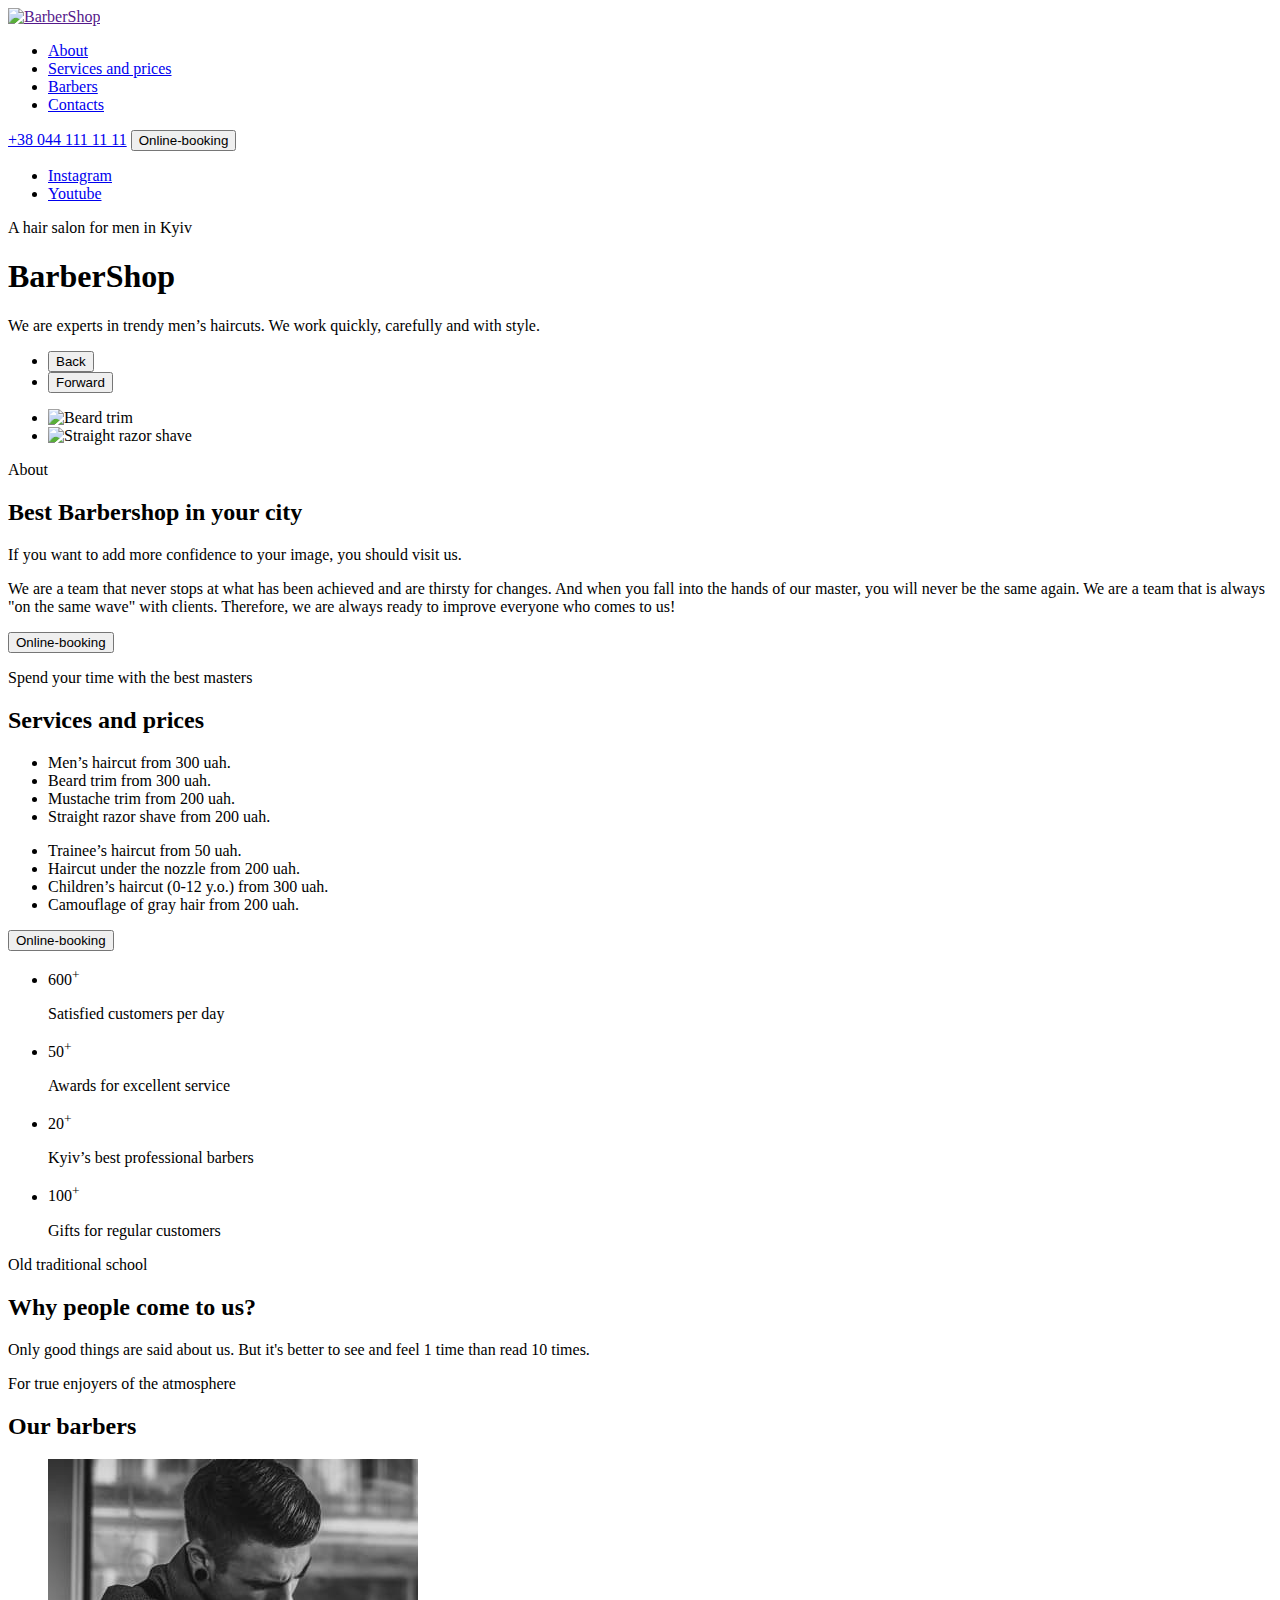
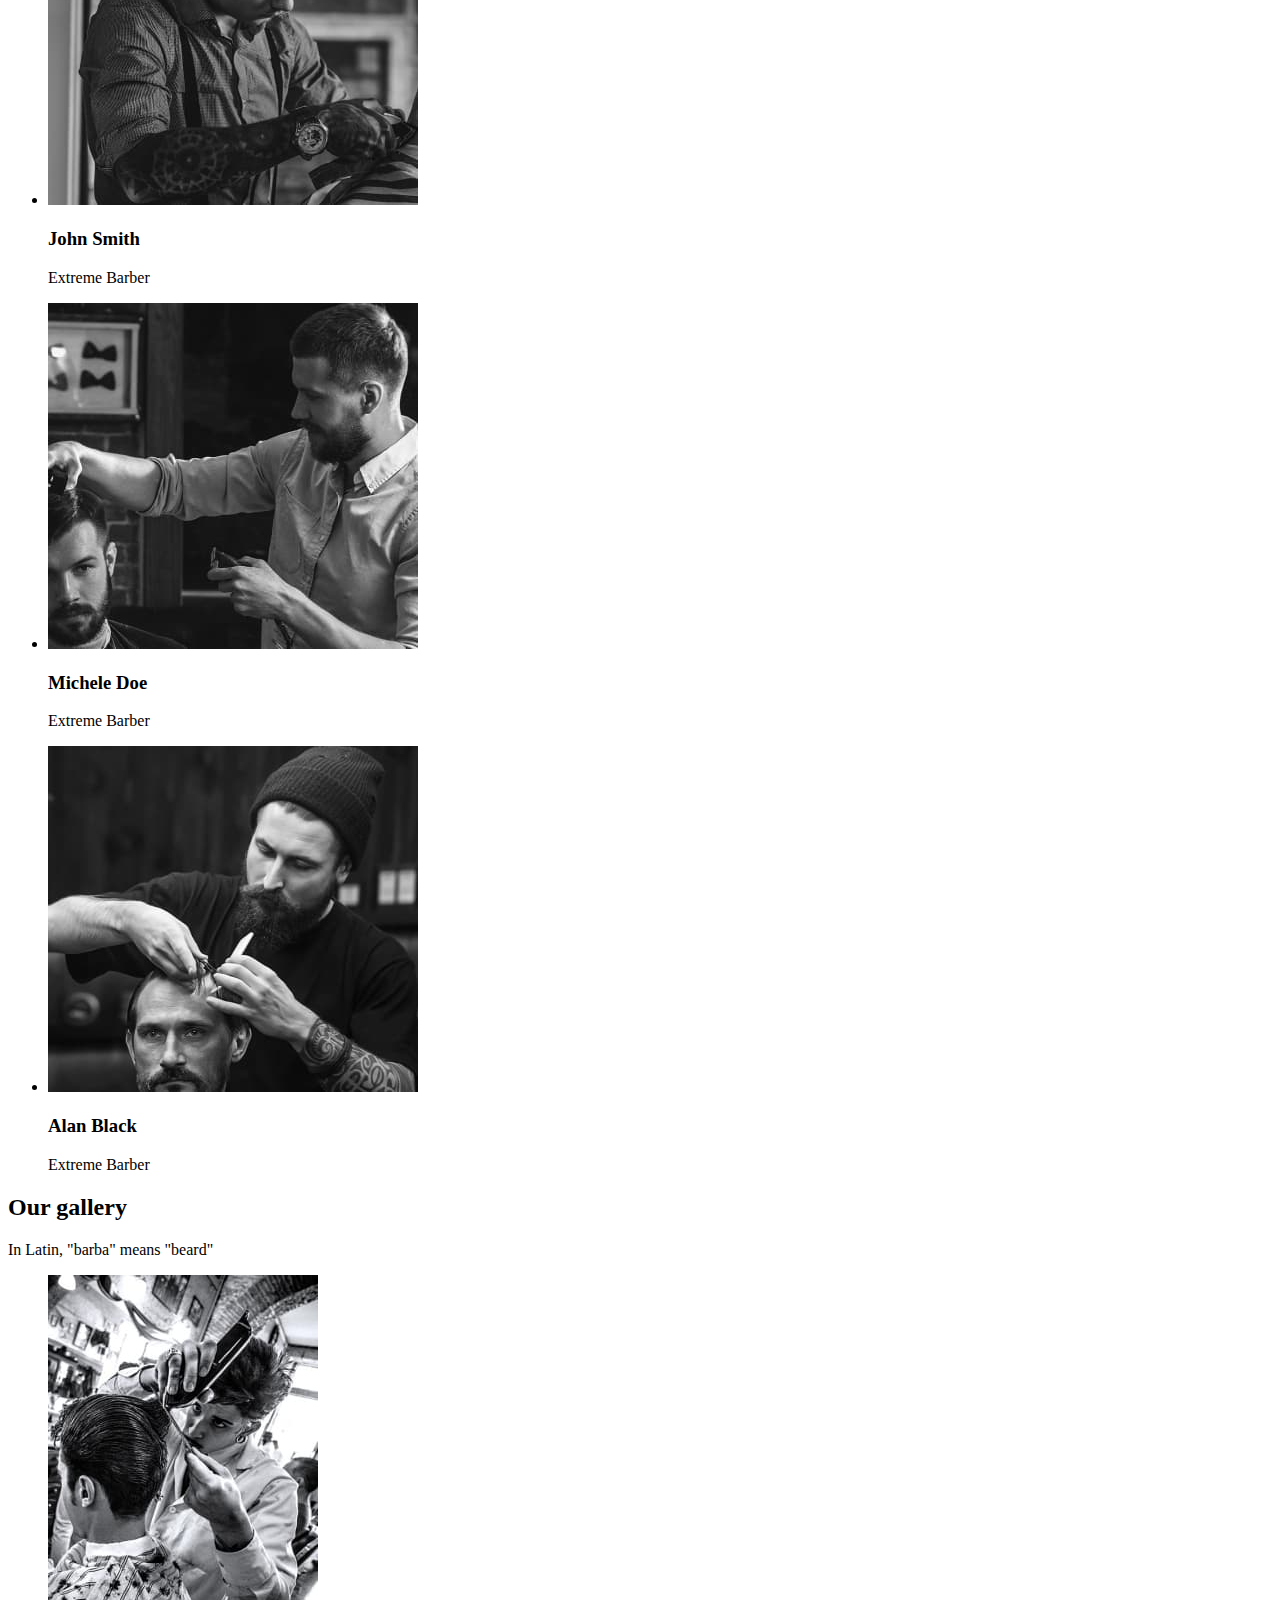
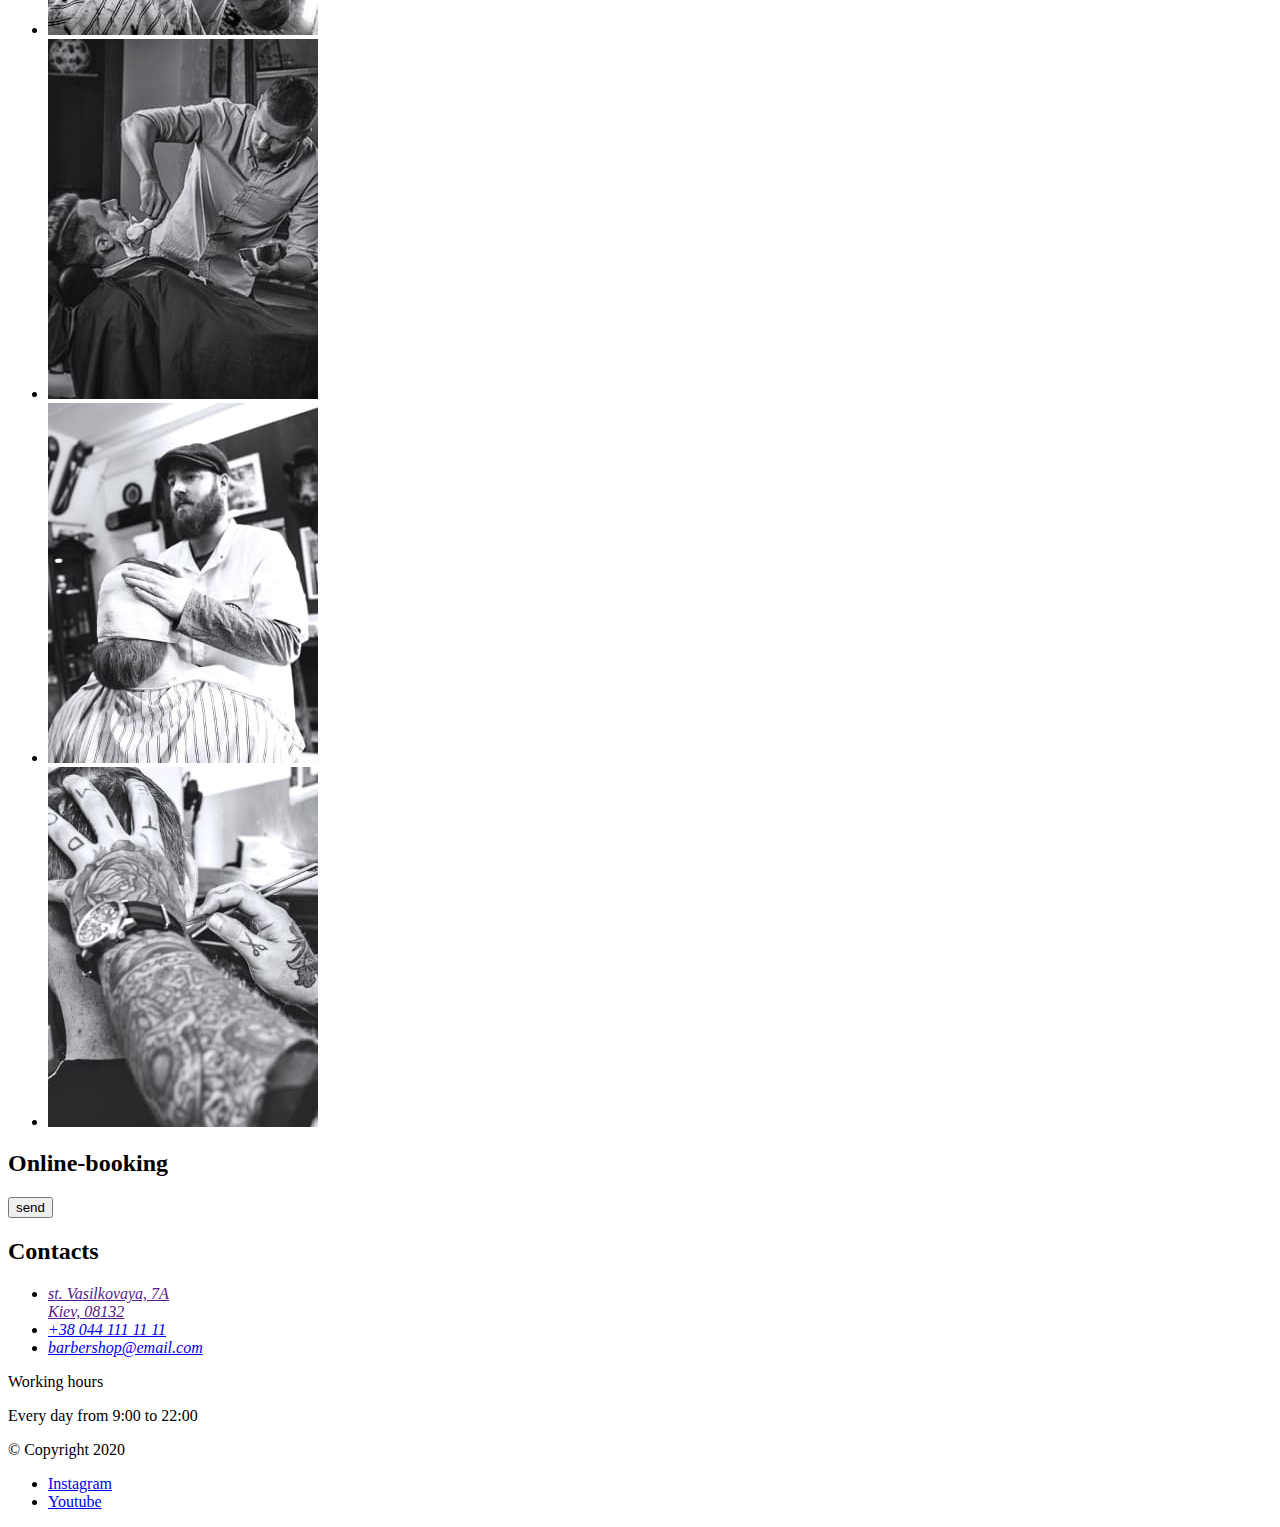
==== index.html @ 9ca4c756 "change" ====
<!DOCTYPE html>
<html lang="en">
  <head>
    <meta charset="UTF-8" />
    <meta http-equiv="X-UA-Compatible" content="IE=edge" />
    <meta name="viewport" content="width=device-width, initial-scale=1.0" />
    <title>BarberShop</title>
  </head>
  <body>
    <!-- HEADER SECTION -->
    <header>
      <a href="">
        <img
          src="./image/Logo/logo.jpg"
          alt="BarberShop"
          width="76"
          height="76"
        />
      </a>
      <nav>
        <ul>
          <li>
            <a href="#about">About</a>
          </li>
          <li><a href="#prices">Services and prices</a></li>
          <li><a href="#barbers">Barbers</a></li>
          <li><a href="#contacts">Contacts</a></li>
        </ul>
      </nav>
      <a href="teL:+380441111111">+38 044 111 11 11</a>
      <button type="button">Online-booking</button>
    </header>
    <main>
      <!-- HERO SECTION -->
      <section>
        <ul>
          <li>
            <a
              href="https://Instagram.com"
              target="_blank"
              rel="noopener noreferrer"
              >Instagram</a
            >
          </li>
          <li>
            <a
              href="https://Youtube.com"
              target="_blank"
              rel="noopener noreferrer"
              >Youtube</a
            >
          </li>
        </ul>
        <p>A hair salon for men in Kyiv</p>
        <h1>BarberShop</h1>
        <p>
          We are experts in trendy men’s haircuts. We work quickly, carefully
          and with style.
        </p>
        <ul>
          <li><button type="button">Back</button></li>
          <li><button type="button">Forward</button></li>
        </ul>
      </section>
      <!-- ABOUT SECTION -->
      <section id="about">
        <ul>
          <li>
            <img
              src="./image/About/img-1.jpg"
              alt="Beard trim"
              width="270"
              height="445"
            />
          </li>
          <li>
            <img
              src="./image/About/img-2.jpg"
              alt="Straight razor shave"
              width="270"
              height="445"
            />
          </li>
        </ul>
        <p>About</p>
        <h2>Best Barbershop in your city</h2>
        <p>
          If you want to add more confidence to your image, you should visit us.
        </p>
        <p>
          We are a team that never stops at what has been achieved and are
          thirsty for changes. And when you fall into the hands of our master,
          you will never be the same again. We are a team that is always "on the
          same wave" with clients. Therefore, we are always ready to improve
          everyone who comes to us!
        </p>
        <button type="button">Online-booking</button>
      </section>
      <!-- PRICE SECTION -->
      <section id="prices">
        <p>Spend your time with the best masters</p>
        <h2>Services and prices</h2>
        <ul>
          <li>Men’s haircut from 300 uah.</li>
          <li>Beard trim from 300 uah.</li>
          <li>Mustache trim from 200 uah.</li>
          <li>Straight razor shave from 200 uah.</li>
        </ul>
        <ul>
          <li>Trainee’s haircut from 50 uah.</li>
          <li>Haircut under the nozzle from 200 uah.</li>
          <li>Children’s haircut (0-12 y.o.) from 300 uah.</li>
          <li>Camouflage of gray hair from 200 uah.</li>
        </ul>
        <button type="button">Online-booking</button>
      </section>
      <!-- BENEFITS SECTION -->
      <section>
        <ul>
          <li>
            <p>600<sup>+</sup></p>
            <p>Satisfied customers per day</p>
          </li>
          <li>
            <p>50<sup>+</sup></p>
            <p>Awards for excellent service</p>
          </li>
          <li>
            <p>20<sup>+</sup></p>
            <p>Kyiv’s best professional barbers</p>
          </li>
          <li>
            <p>100<sup>+</sup></p>
            <p>Gifts for regular customers</p>
          </li>
        </ul>
        <p>Old traditional school</p>
        <h2>Why people come to us?</h2>
        <p>
          Only good things are said about us. But it's better to see and feel 1
          time than read 10 times.
        </p>
      </section>
      <!-- TEAM SECTION -->
      <section id="barbers">
        <p>For true enjoyers of the atmosphere</p>
        <h2>Our barbers</h2>
        <ul>
          <li>
            <img
              src="./image/Team/img-1.jpg"
              alt="John Smith"
              width="370"
              height="346"
            />
            <h3>John Smith</h3>
            <p>Extreme Barber</p>
          </li>
          <li>
            <img
              src="./image/Team/img-2.jpg"
              alt="Michele Doe"
              width="370"
              height="346"
            />
            <h3>Michele Doe</h3>
            <p>Extreme Barber</p>
          </li>
          <li>
            <img
              src="./image/Team/img-3.jpg"
              alt="Alan Black"
              width="370"
              height="346"
            />
            <h3>Alan Black</h3>
            <p>Extreme Barber</p>
          </li>
        </ul>
      </section>
      <!-- GALLERY SECTION -->
      <section>
        <h2>Our gallery</h2>
        <p>In Latin, "barba" means "beard"</p>
        <ul>
          <li>
            <img
              src="./image/gallery/Rectangle25.jpg"
              alt="haircut head"
              width="270"
              height="360"
            />
          </li>
          <li>
            <img
              src="./image/gallery/Rectangle26.jpg"
              alt="Beard trim"
              width="270"
              height="360"
            />
          </li>
          <li>
            <img
              src="./image/gallery/Rectangle27.jpg"
              alt="Mask face"
              width="270"
              height="360"
            />
          </li>
          <li>
            <img
              src="./image/gallery/Rectangle28.jpg"
              alt="Beard trim"
              width="270"
              height="360"
            />
          </li>
        </ul>
      </section>
      <!-- ONLINE-BOKING SECTION -->
      <section>
        <h2>Online-booking</h2>
        <button type="button">send</button>
      </section>
      <!-- CONTACTS SECTION -->
      <section id="contacts">
        <h2>Contacts</h2>
        <address>
          <ul>
            <li>
              <a href=""
                >st. Vasilkovaya, 7A <br />
                Kiev, 08132</a
              >
            </li>
            <li><a href="teL:+380441111111">+38 044 111 11 11</a></li>
            <li>
              <a href="mailto:barbershop@email.com">barbershop@email.com</a>
            </li>
          </ul>
        </address>

        <p>Working hours</p>
        <p>
          Every day from <time datetime="09:00">9:00</time> to
          <time datetime="22:00">22:00</time>
        </p>
      </section>
      <!-- FOTTER SECTION -->
      <footer>
        <p>&#169; Copyright 2020</p>
        <ul>
          <li>
            <a
              href="https://Instagram.com"
              target="_blank"
              rel="noopener noreferrer"
              >Instagram</a
            >
          </li>
          <li>
            <a
              href="https://Youtube.com"
              target="_blank"
              rel="noopener noreferrer"
              >Youtube</a
            >
          </li>
        </ul>
      </footer>
    </main>
  </body>
</html>
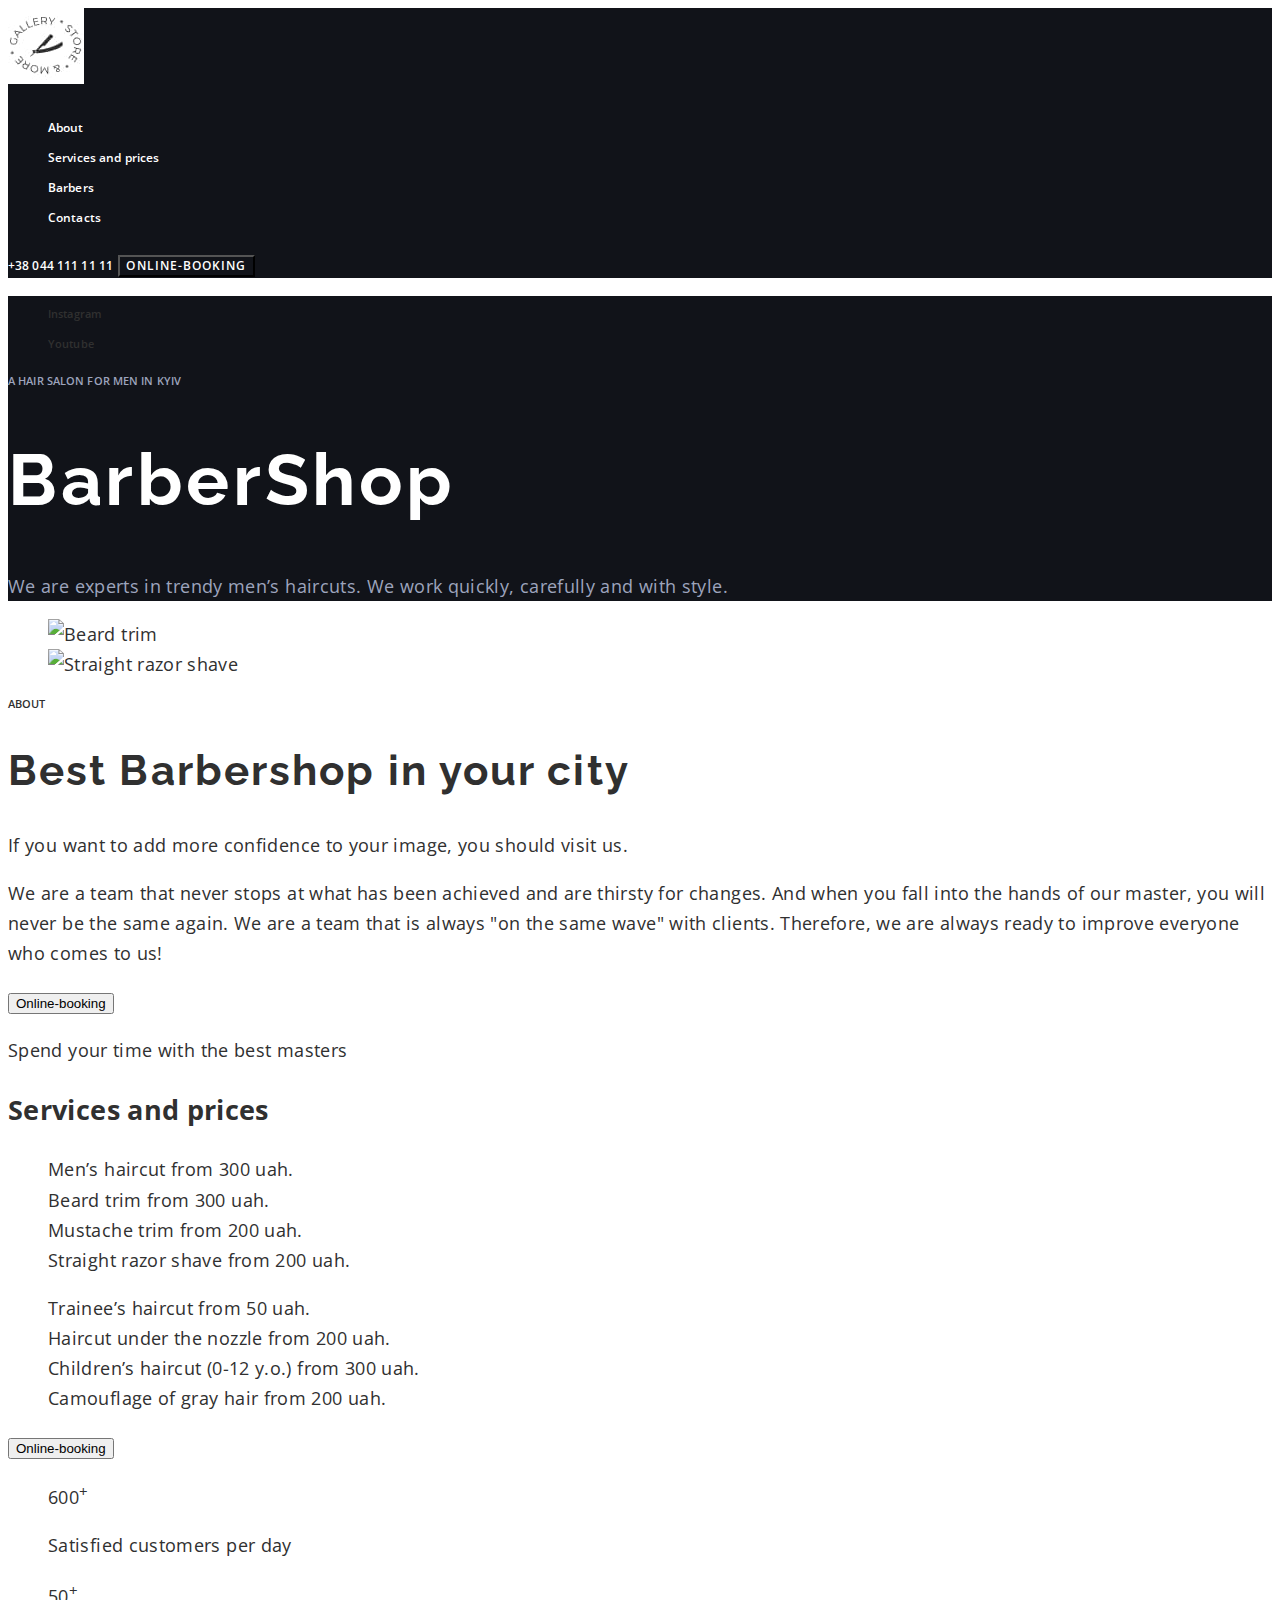
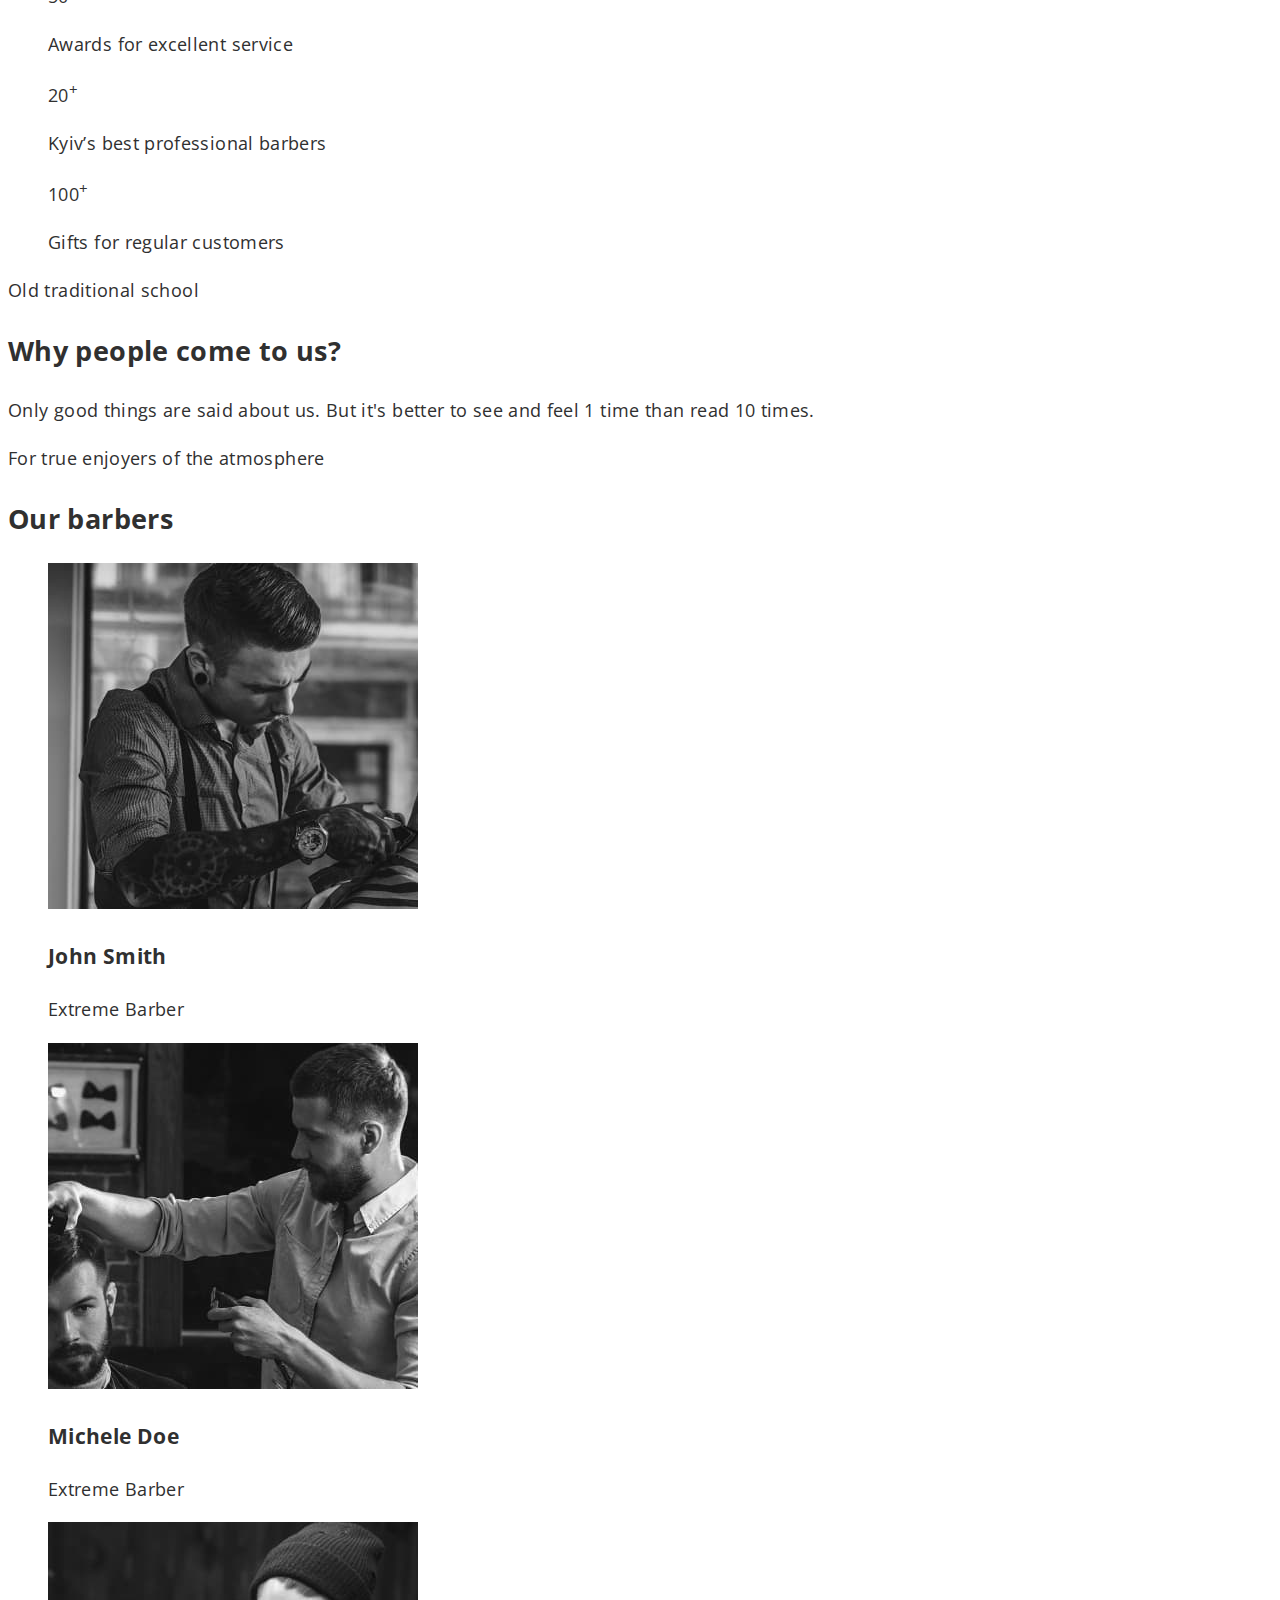
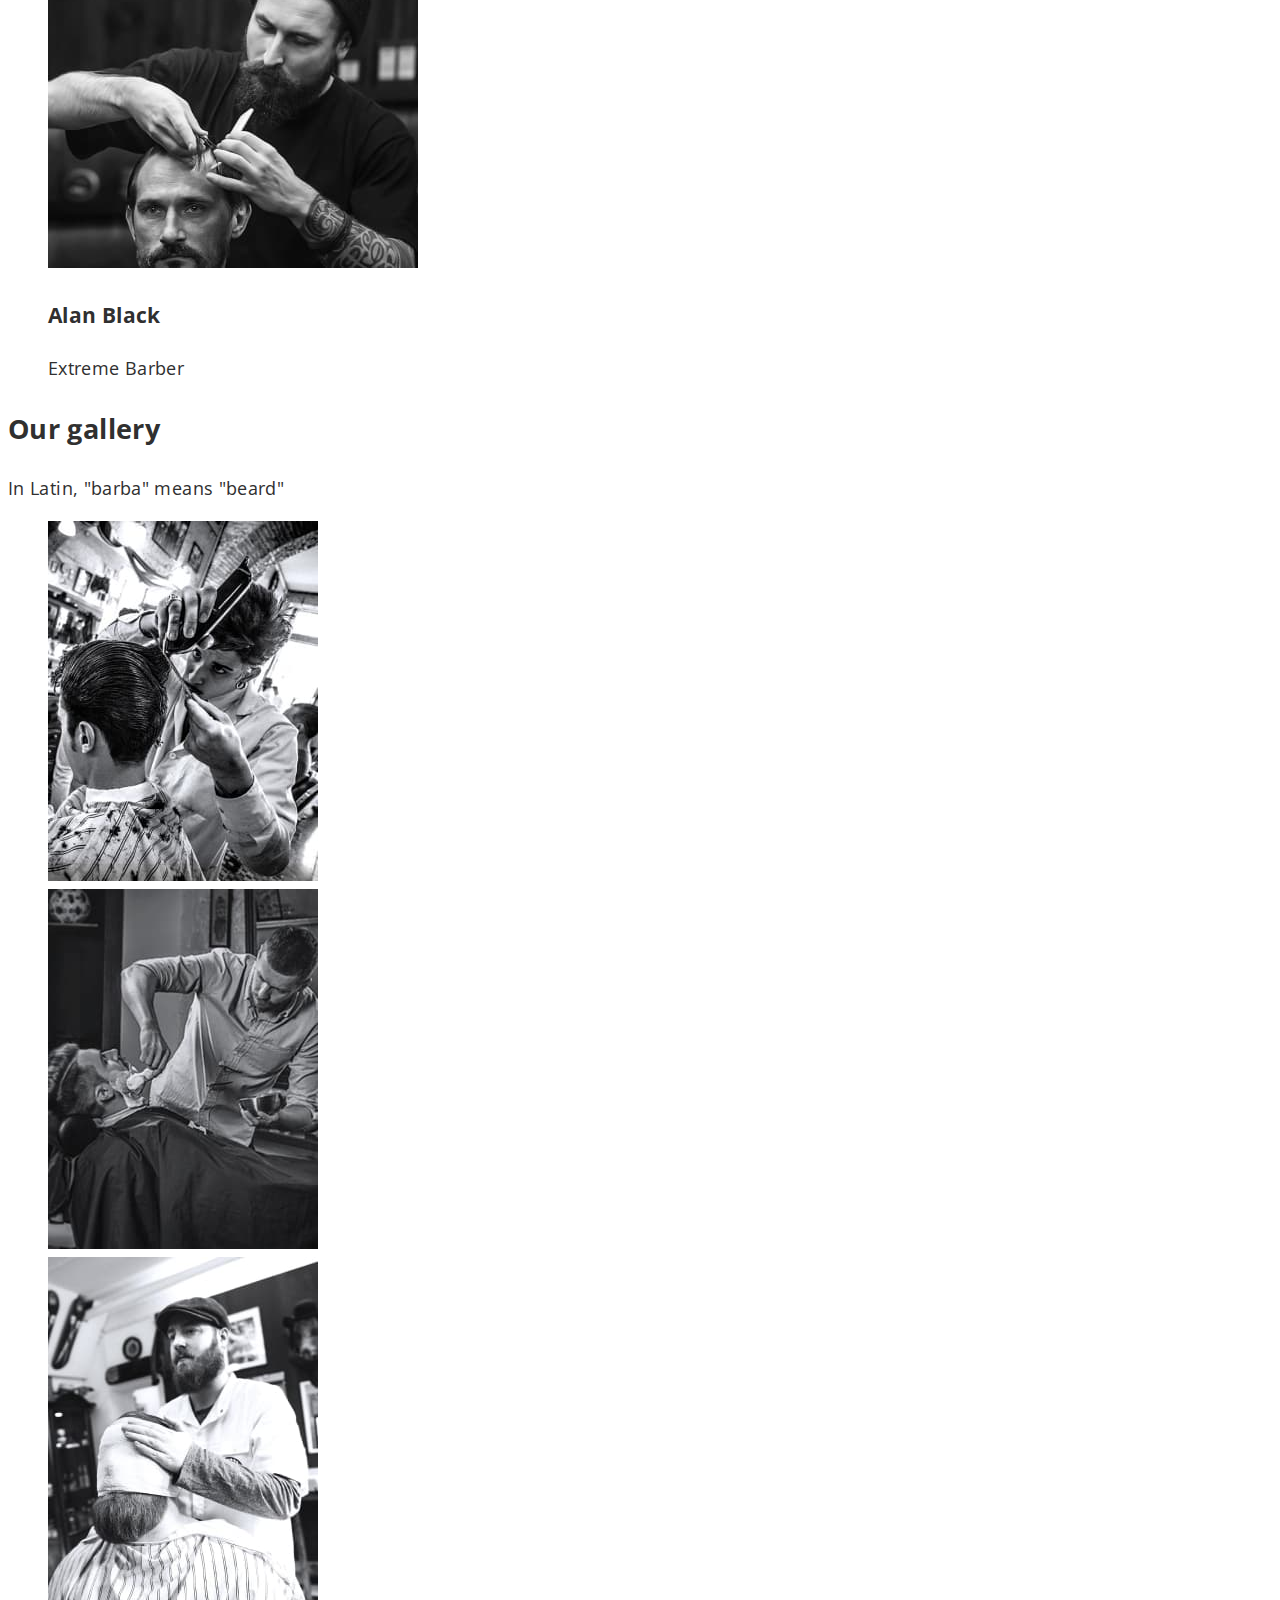
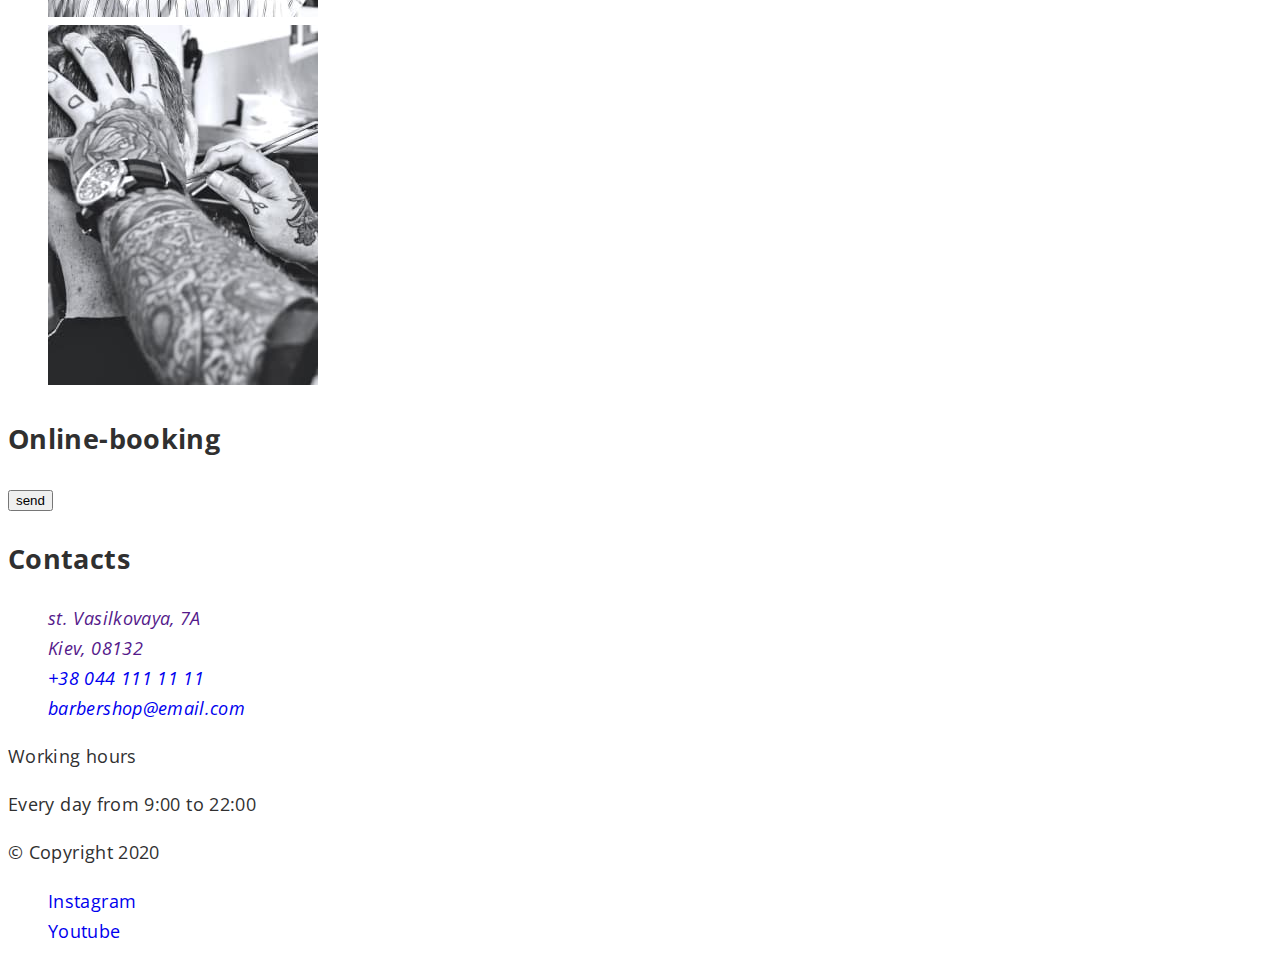
==== commit a1b54e16: "create hero about header" ====
--- a/index.html
+++ b/index.html
@@ -5,11 +5,18 @@
     <meta http-equiv="X-UA-Compatible" content="IE=edge" />
     <meta name="viewport" content="width=device-width, initial-scale=1.0" />
     <title>BarberShop</title>
+    <link rel="preconnect" href="https://fonts.googleapis.com" />
+    <link rel="preconnect" href="https://fonts.gstatic.com" crossorigin />
+    <link
+      href="https://fonts.googleapis.com/css2?family=Open+Sans:wght@400;600;700&family=Raleway:wght@700;800&family=Roboto:wght@400;500;700;900&display=swap"
+      rel="stylesheet"
+    />
+    <link rel="stylesheet" href="./css/style.css" />
   </head>
   <body>
     <!-- HEADER SECTION -->
-    <header>
-      <a href="">
+    <header class="header">
+      <a class="logo" href="">
         <img
           src="./image/Logo/logo.jpg"
           alt="BarberShop"
@@ -18,32 +25,36 @@
         />
       </a>
       <nav>
-        <ul>
-          <li>
-            <a href="#about">About</a>
-          </li>
-          <li><a href="#prices">Services and prices</a></li>
-          <li><a href="#barbers">Barbers</a></li>
-          <li><a href="#contacts">Contacts</a></li>
+        <ul class="list">
+          <li>
+            <a class="link header-link" href="#about">About</a>
+          </li>
+          <li>
+            <a class="link header-link" href="#prices">Services and prices</a>
+          </li>
+          <li><a class="link header-link" href="#barbers">Barbers</a></li>
+          <li><a class="link header-link" href="#contacts">Contacts</a></li>
         </ul>
       </nav>
-      <a href="teL:+380441111111">+38 044 111 11 11</a>
-      <button type="button">Online-booking</button>
+      <a class="link header-cont" href="teL:+380441111111">+38 044 111 11 11</a>
+      <button class="header-btn" type="button">Online-booking</button>
     </header>
     <main>
       <!-- HERO SECTION -->
-      <section>
-        <ul>
-          <li>
-            <a
+      <section class="hero">
+        <ul class="list">
+          <li class="social-item">
+            <a
+              class="link social-network"
               href="https://Instagram.com"
               target="_blank"
               rel="noopener noreferrer"
               >Instagram</a
             >
           </li>
-          <li>
-            <a
+          <li class="social-item">
+            <a
+              class="link social-network"
               href="https://Youtube.com"
               target="_blank"
               rel="noopener noreferrer"
@@ -51,30 +62,32 @@
             >
           </li>
         </ul>
-        <p>A hair salon for men in Kyiv</p>
-        <h1>BarberShop</h1>
-        <p>
+        <p class="hero-uppertitle">A hair salon for men in Kyiv</p>
+        <h1 class="hero-title">BarberShop</h1>
+        <p class="hero-desc">
           We are experts in trendy men’s haircuts. We work quickly, carefully
           and with style.
         </p>
-        <ul>
+        <!-- <ul class="list">
           <li><button type="button">Back</button></li>
           <li><button type="button">Forward</button></li>
-        </ul>
+        </ul> -->
       </section>
       <!-- ABOUT SECTION -->
-      <section id="about">
-        <ul>
-          <li>
-            <img
+      <section id="about" class="about">
+        <ul class="list about-list">
+          <li class="about-item">
+            <img
+              class="about-img"
               src="./image/About/img-1.jpg"
               alt="Beard trim"
               width="270"
               height="445"
             />
           </li>
-          <li>
-            <img
+          <li class="about-item">
+            <img
+              class="about-img"
               src="./image/About/img-2.jpg"
               alt="Straight razor shave"
               width="270"
@@ -82,31 +95,31 @@
             />
           </li>
         </ul>
-        <p>About</p>
-        <h2>Best Barbershop in your city</h2>
-        <p>
+        <p class="about-uppertitle">About</p>
+        <h2 class="about-title">Best Barbershop in your city</h2>
+        <p class="about-introduc">
           If you want to add more confidence to your image, you should visit us.
         </p>
-        <p>
+        <p class="about-desc">
           We are a team that never stops at what has been achieved and are
           thirsty for changes. And when you fall into the hands of our master,
           you will never be the same again. We are a team that is always "on the
           same wave" with clients. Therefore, we are always ready to improve
           everyone who comes to us!
         </p>
-        <button type="button">Online-booking</button>
+        <button class="about-btn" type="button">Online-booking</button>
       </section>
       <!-- PRICE SECTION -->
       <section id="prices">
         <p>Spend your time with the best masters</p>
         <h2>Services and prices</h2>
-        <ul>
+        <ul class="list">
           <li>Men’s haircut from 300 uah.</li>
           <li>Beard trim from 300 uah.</li>
           <li>Mustache trim from 200 uah.</li>
           <li>Straight razor shave from 200 uah.</li>
         </ul>
-        <ul>
+        <ul class="list">
           <li>Trainee’s haircut from 50 uah.</li>
           <li>Haircut under the nozzle from 200 uah.</li>
           <li>Children’s haircut (0-12 y.o.) from 300 uah.</li>
@@ -116,7 +129,7 @@
       </section>
       <!-- BENEFITS SECTION -->
       <section>
-        <ul>
+        <ul class="list">
           <li>
             <p>600<sup>+</sup></p>
             <p>Satisfied customers per day</p>
@@ -145,7 +158,7 @@
       <section id="barbers">
         <p>For true enjoyers of the atmosphere</p>
         <h2>Our barbers</h2>
-        <ul>
+        <ul class="list">
           <li>
             <img
               src="./image/Team/img-1.jpg"
@@ -182,7 +195,7 @@
       <section>
         <h2>Our gallery</h2>
         <p>In Latin, "barba" means "beard"</p>
-        <ul>
+        <ul class="list">
           <li>
             <img
               src="./image/gallery/Rectangle25.jpg"
@@ -226,16 +239,22 @@
       <section id="contacts">
         <h2>Contacts</h2>
         <address>
-          <ul>
+          <ul class="list">
             <li>
-              <a href=""
+              <a class="link" href=""
                 >st. Vasilkovaya, 7A <br />
                 Kiev, 08132</a
               >
             </li>
-            <li><a href="teL:+380441111111">+38 044 111 11 11</a></li>
             <li>
-              <a href="mailto:barbershop@email.com">barbershop@email.com</a>
+              <a class="link" class="link" href="teL:+380441111111"
+                >+38 044 111 11 11</a
+              >
+            </li>
+            <li>
+              <a class="link" href="mailto:barbershop@email.com"
+                >barbershop@email.com</a
+              >
             </li>
           </ul>
         </address>
@@ -249,9 +268,10 @@
       <!-- FOTTER SECTION -->
       <footer>
         <p>&#169; Copyright 2020</p>
-        <ul>
-          <li>
-            <a
+        <ul class="list">
+          <li>
+            <a
+              class="link"
               href="https://Instagram.com"
               target="_blank"
               rel="noopener noreferrer"
@@ -260,6 +280,7 @@
           </li>
           <li>
             <a
+              class="link"
               href="https://Youtube.com"
               target="_blank"
               rel="noopener noreferrer"
--- a/css/style.css
+++ b/css/style.css
@@ -0,0 +1,129 @@
+:root {
+  /* Font */
+  --primary-font: Open Sans, Sans-serif;
+  --secondary-font: Raleway, Sans-serif;
+
+  /* Text-color */
+  --grey-txt-color: #555555;
+  --secondary-txt-color: #9da4bd;
+  --nav-txt-color: #ffffff;
+  --accent-txt-color: #ff6c00;
+  --main-txt-color: #303030;
+
+  /* Accent-colors */
+  --hover-color: #ff6c00;
+  /* BG-color */
+  --hero-bg-color: #111319;
+}
+
+body {
+  font-family: var(--primary-font);
+  font-size: 18px;
+  line-height: 1.67;
+  letter-spacing: 0.02em;
+  color: var(--main-txt-color);
+}
+
+/* reset */
+
+.link {
+  text-decoration: none;
+}
+.list {
+  list-style: none;
+}
+
+/**
+  |============================
+  | Header Style
+  |============================
+*/
+.header {
+  background-color: var(--hero-bg-color);
+}
+.header-link,
+.header-cont {
+  font-weight: 600;
+  font-size: 12px;
+  line-height: 1.33;
+  letter-spacing: 0.01em;
+  color: var(--nav-txt-color);
+}
+.header-link:hover,
+.header-link:focus,
+.header-cont:hover,
+.header-cont:focus {
+  color: var(--accent-txt-color);
+}
+.header-btn {
+  font-family: inherit;
+  font-weight: 600;
+  font-size: 12px;
+  line-height: 1.33;
+  letter-spacing: 0.09em;
+  text-transform: uppercase;
+  color: var(--nav-txt-color);
+  background-color: transparent;
+  cursor: pointer;
+}
+.header-btn:hover,
+.header-btn:hover {
+  background-color: var(--hover-color);
+}
+/**
+  |============================
+  | Hero Style
+  |============================
+*/
+.hero {
+  background-color: var(--hero-bg-color);
+}
+.social-network {
+  font-weight: 600;
+  font-size: 11px;
+  line-height: 1.36;
+  letter-spacing: 0.01em;
+  color: var(--main-txt-color);
+}
+.social-network:hover,
+.social-network:hover {
+  color: var(--accent-txt-color);
+}
+.hero-uppertitle {
+  font-weight: 600;
+  font-size: 11px;
+  line-height: 1.36;
+  letter-spacing: 0.01em;
+  text-transform: uppercase;
+  color: var(--secondary-txt-color);
+}
+.hero-title {
+  font-family: var(--secondary-font);
+  font-size: 72px;
+  line-height: 1.18;
+  letter-spacing: 0.05em;
+  color: var(--nav-txt-color);
+}
+.hero-desc {
+  color: var(--secondary-txt-color);
+}
+/**
+  |============================
+  | About style
+  |============================
+*/
+.about-uppertitle {
+  font-weight: 600;
+  font-size: 11px;
+  line-height: 1.36;
+  letter-spacing: 0.01em;
+  text-transform: uppercase;
+  color: var(--main-txt-color);
+}
+.about-title {
+  font-family: var(--secondary-font);
+  font-size: 42px;
+  line-height: 1.16;
+  letter-spacing: 0.05em;
+  color: var(--main-txt-color);
+}
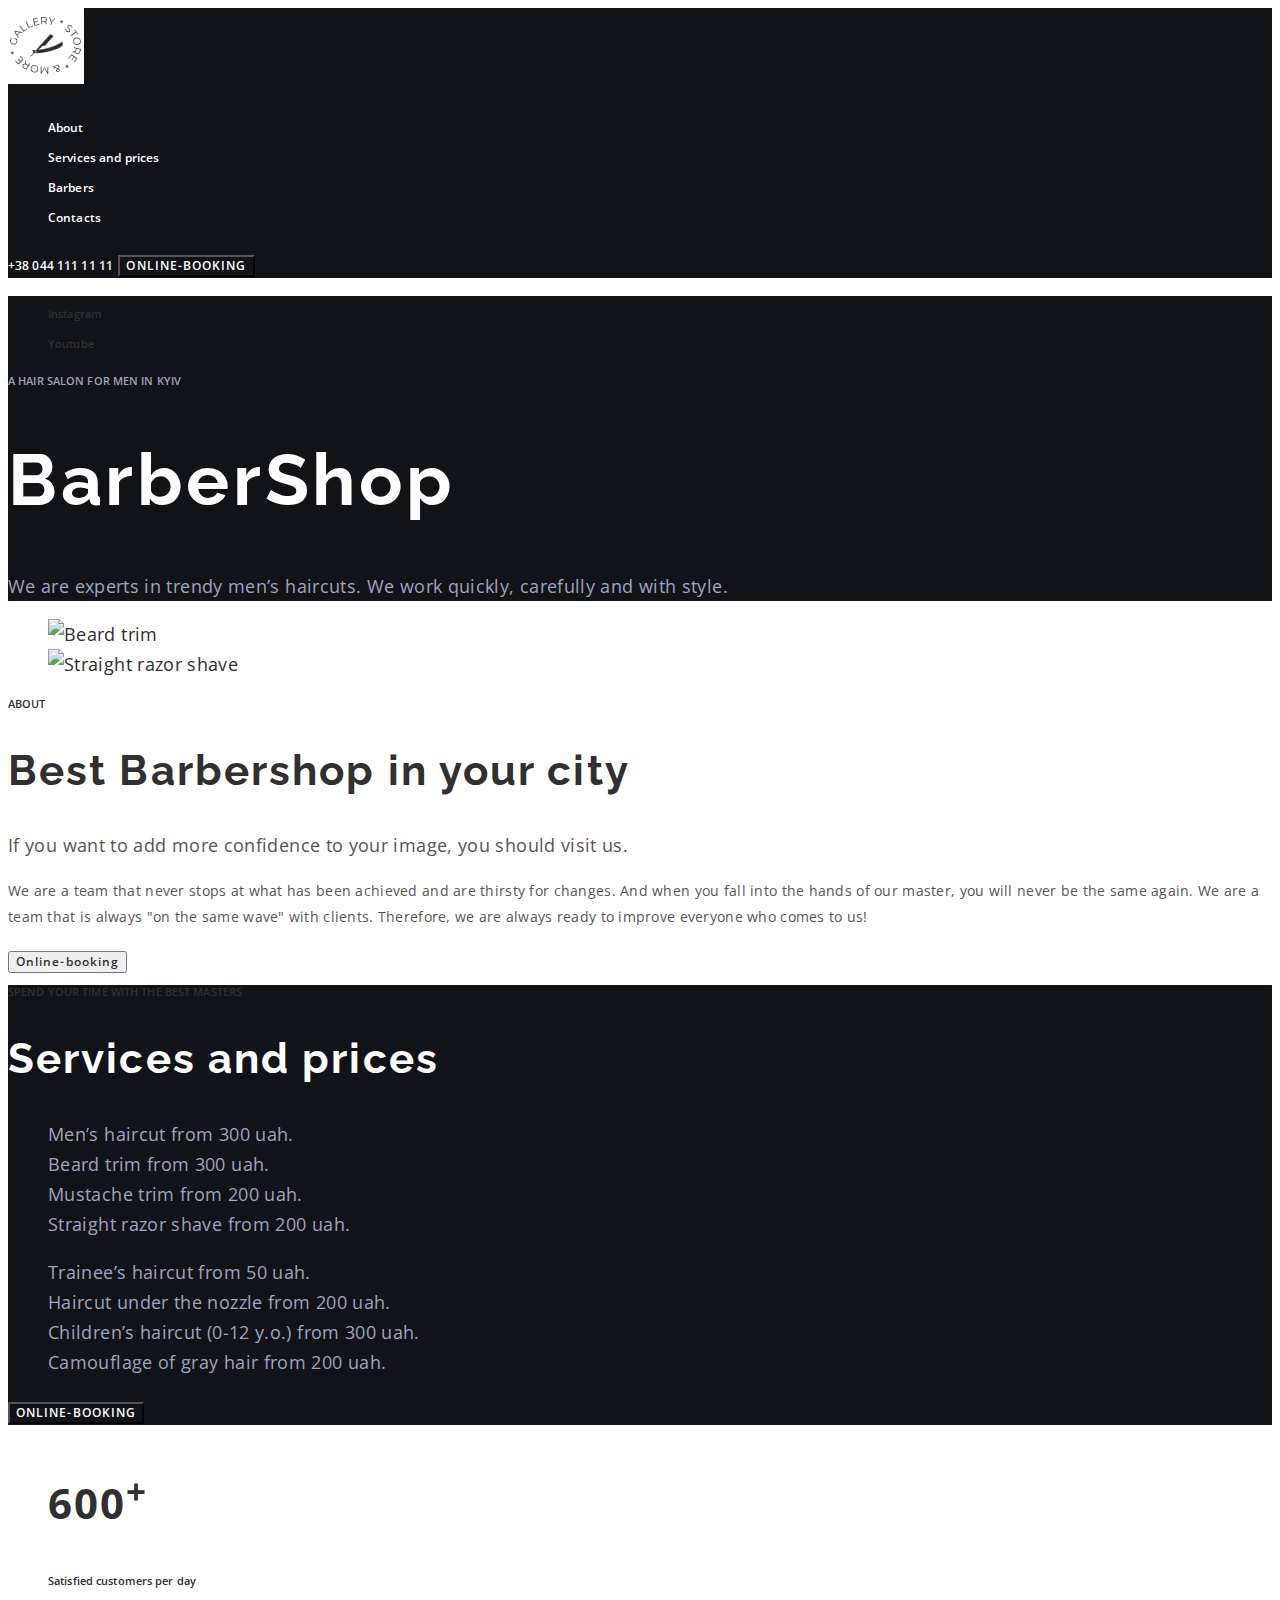
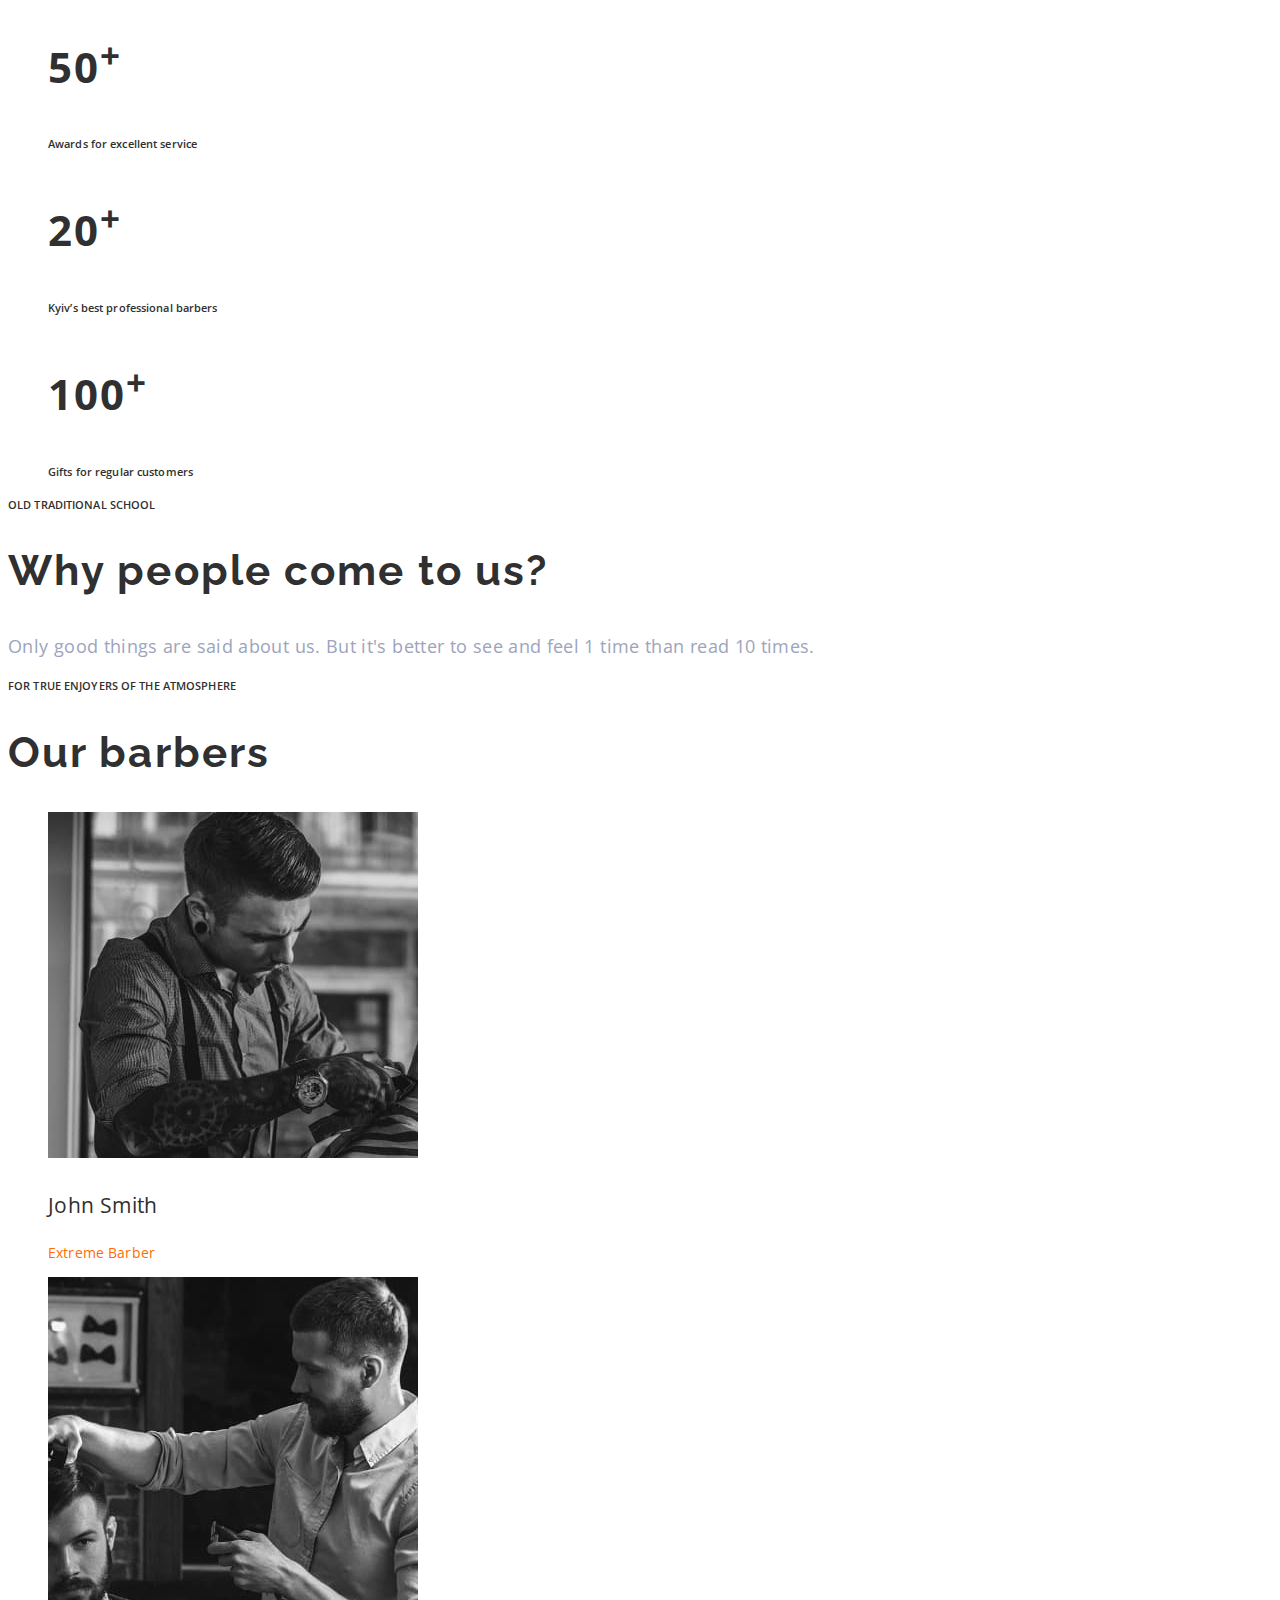
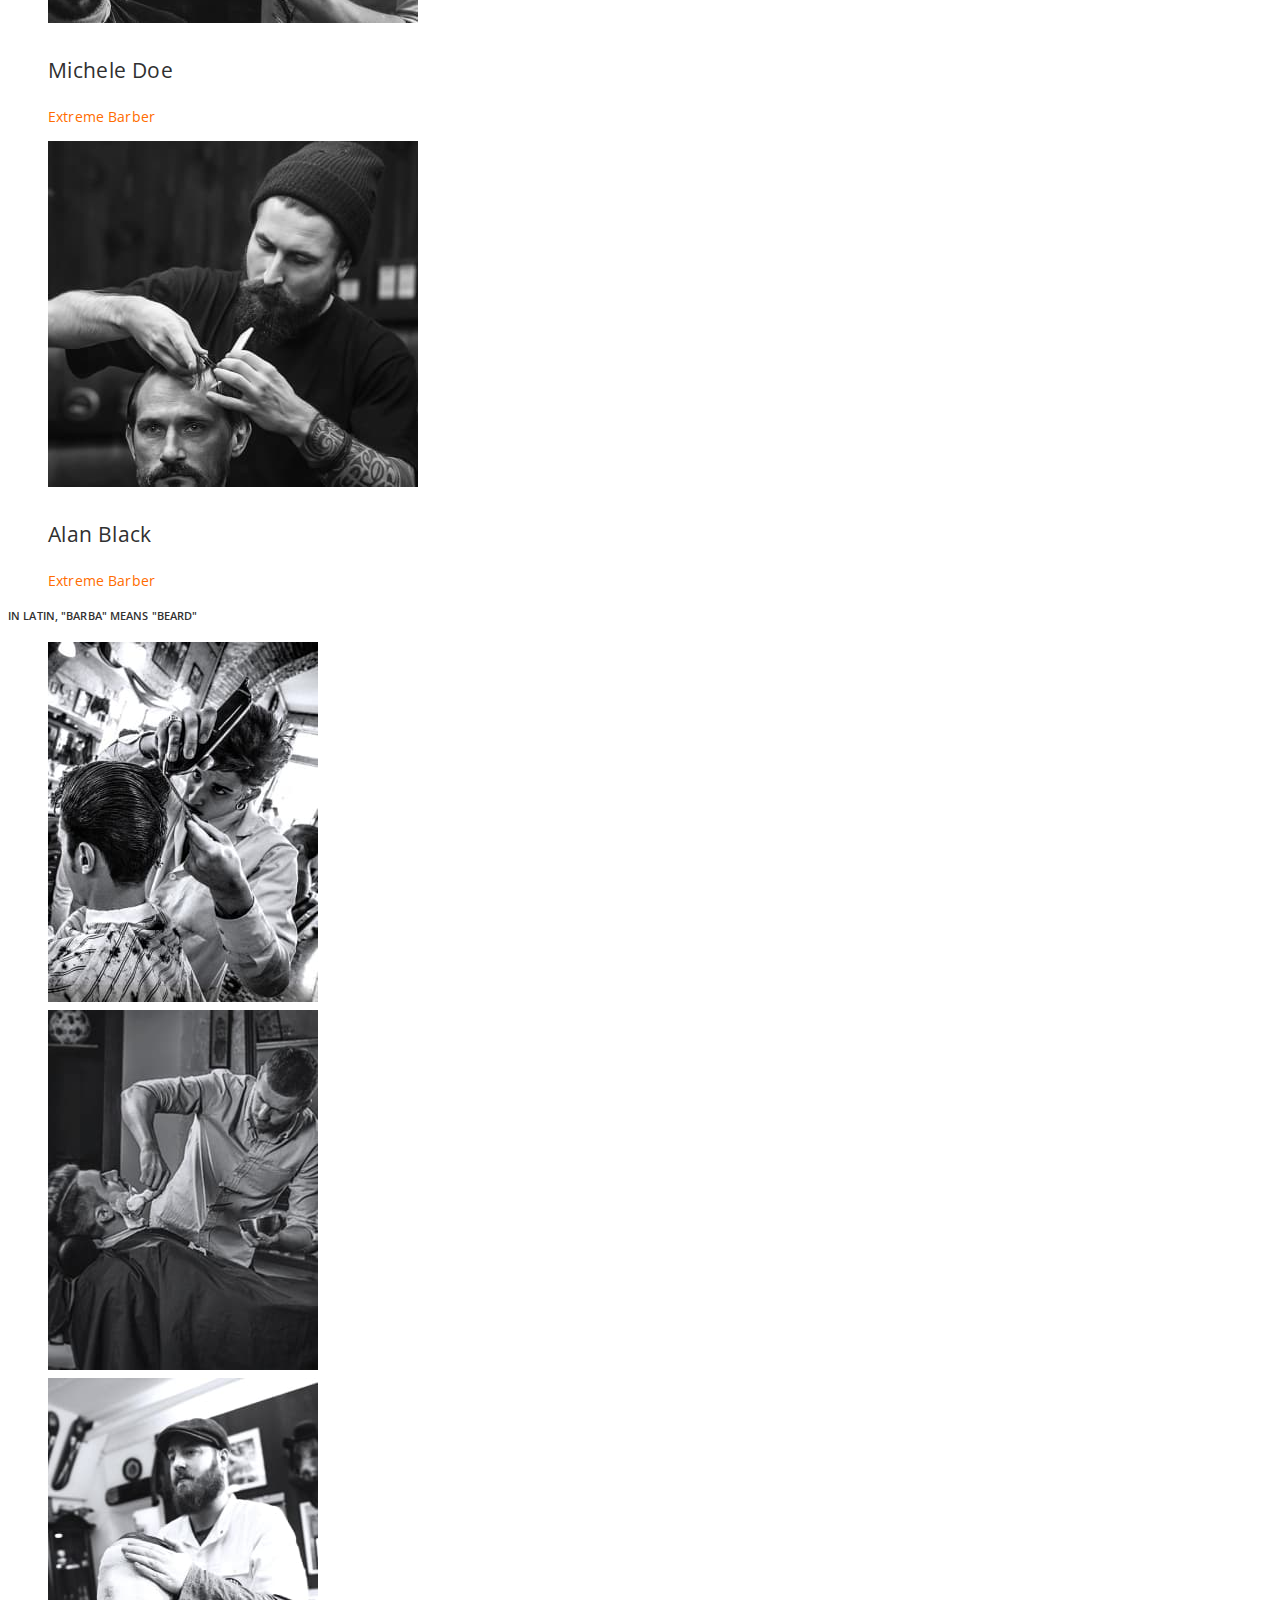
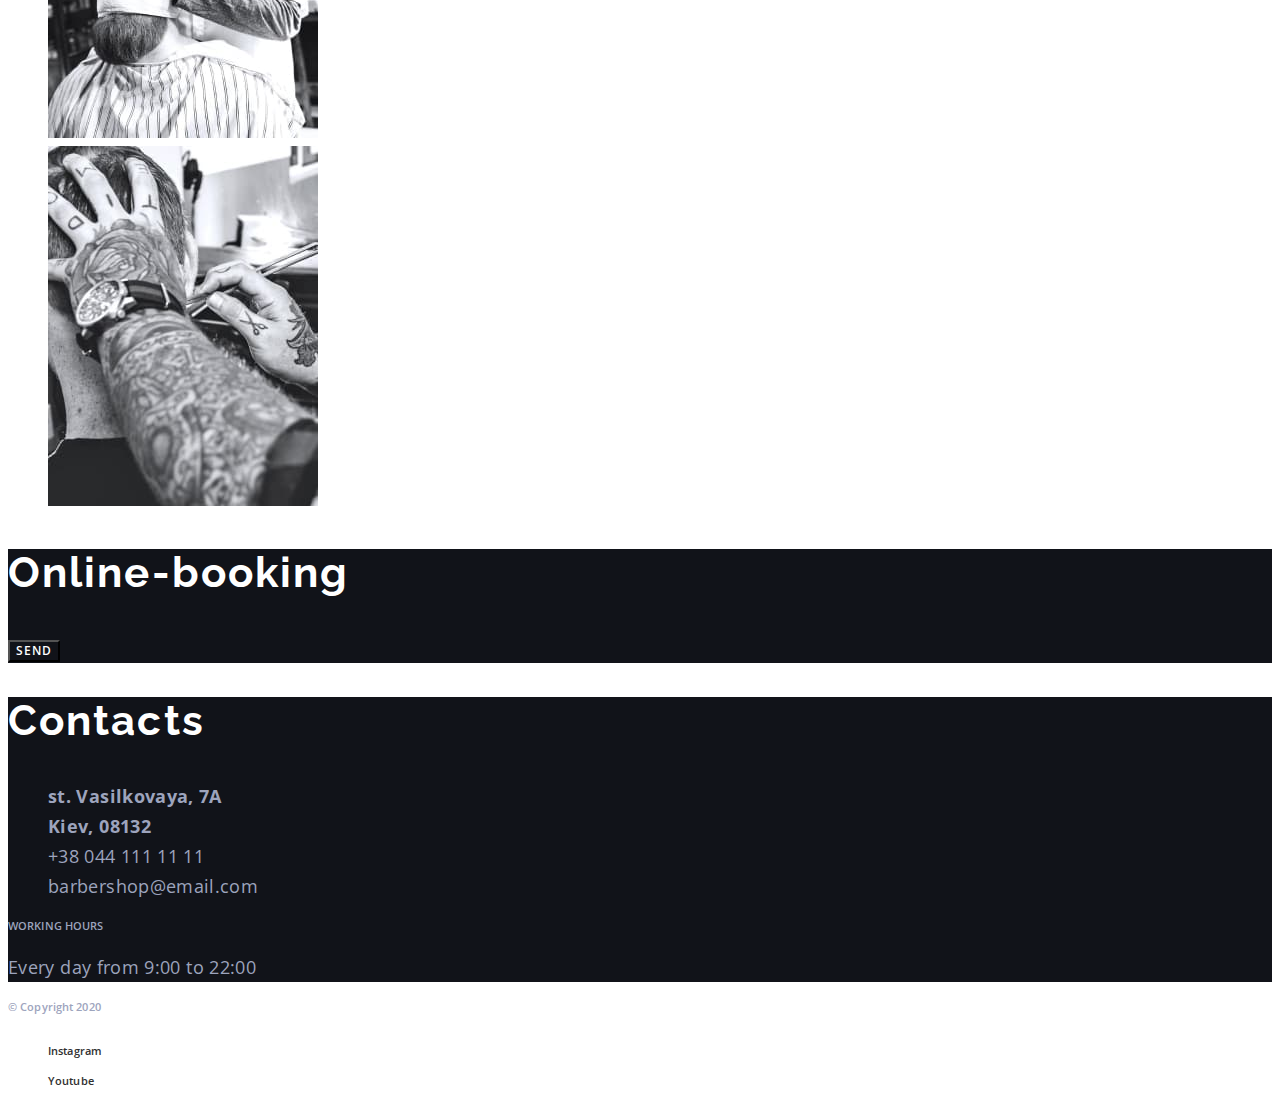
==== commit 506319dc: "cheanges" ====
--- a/index.html
+++ b/index.html
@@ -110,93 +110,95 @@
         <button class="about-btn" type="button">Online-booking</button>
       </section>
       <!-- PRICE SECTION -->
-      <section id="prices">
-        <p>Spend your time with the best masters</p>
-        <h2>Services and prices</h2>
-        <ul class="list">
-          <li>Men’s haircut from 300 uah.</li>
-          <li>Beard trim from 300 uah.</li>
-          <li>Mustache trim from 200 uah.</li>
-          <li>Straight razor shave from 200 uah.</li>
-        </ul>
-        <ul class="list">
-          <li>Trainee’s haircut from 50 uah.</li>
-          <li>Haircut under the nozzle from 200 uah.</li>
-          <li>Children’s haircut (0-12 y.o.) from 300 uah.</li>
-          <li>Camouflage of gray hair from 200 uah.</li>
-        </ul>
-        <button type="button">Online-booking</button>
+      <section id="prices" class="price">
+        <p class="price-uppertitle">Spend your time with the best masters</p>
+        <h2 class="price-title">Services and prices</h2>
+        <ul class="list price-list">
+          <li class="price-item">Men’s haircut from 300 uah.</li>
+          <li class="price-item">Beard trim from 300 uah.</li>
+          <li class="price-item">Mustache trim from 200 uah.</li>
+          <li class="price-item">Straight razor shave from 200 uah.</li>
+        </ul>
+        <ul class="list price-list">
+          <li class="price-item">Trainee’s haircut from 50 uah.</li>
+          <li class="price-item">Haircut under the nozzle from 200 uah.</li>
+          <li class="price-item">
+            Children’s haircut (0-12 y.o.) from 300 uah.
+          </li>
+          <li class="price-item">Camouflage of gray hair from 200 uah.</li>
+        </ul>
+        <button type="button" class="price-btn">Online-booking</button>
       </section>
       <!-- BENEFITS SECTION -->
-      <section>
-        <ul class="list">
-          <li>
-            <p>600<sup>+</sup></p>
-            <p>Satisfied customers per day</p>
-          </li>
-          <li>
-            <p>50<sup>+</sup></p>
-            <p>Awards for excellent service</p>
-          </li>
-          <li>
-            <p>20<sup>+</sup></p>
-            <p>Kyiv’s best professional barbers</p>
-          </li>
-          <li>
-            <p>100<sup>+</sup></p>
-            <p>Gifts for regular customers</p>
-          </li>
-        </ul>
-        <p>Old traditional school</p>
-        <h2>Why people come to us?</h2>
-        <p>
+      <section class="benefits">
+        <ul class="list benefits-list">
+          <li class="benefits-item">
+            <p class="number">600<sup>+</sup></p>
+            <p class="number-desc">Satisfied customers per day</p>
+          </li>
+          <li class="benefits-item">
+            <p class="number">50<sup>+</sup></p>
+            <p class="number-desc">Awards for excellent service</p>
+          </li>
+          <li class="benefits-item">
+            <p class="number">20<sup>+</sup></p>
+            <p class="number-desc">Kyiv’s best professional barbers</p>
+          </li>
+          <li class="benefits-item">
+            <p class="number">100<sup>+</sup></p>
+            <p class="number-desc">Gifts for regular customers</p>
+          </li>
+        </ul>
+        <p class="benefits-uppertitle">Old traditional school</p>
+        <h2 class="benefits-title">Why people come to us?</h2>
+        <p class="benefits-desc">
           Only good things are said about us. But it's better to see and feel 1
           time than read 10 times.
         </p>
       </section>
       <!-- TEAM SECTION -->
-      <section id="barbers">
-        <p>For true enjoyers of the atmosphere</p>
-        <h2>Our barbers</h2>
-        <ul class="list">
-          <li>
+      <section id="barbers" class="team">
+        <p class="team-uppertitle">For true enjoyers of the atmosphere</p>
+        <h2 class="team-title">Our barbers</h2>
+        <ul class="list team-list">
+          <li class="team-item">
             <img
               src="./image/Team/img-1.jpg"
               alt="John Smith"
               width="370"
               height="346"
             />
-            <h3>John Smith</h3>
-            <p>Extreme Barber</p>
-          </li>
-          <li>
+            <h3 class="team-name">John Smith</h3>
+            <p class="team-position">Extreme Barber</p>
+          </li>
+          <li class="team-item">
             <img
               src="./image/Team/img-2.jpg"
               alt="Michele Doe"
               width="370"
               height="346"
             />
-            <h3>Michele Doe</h3>
-            <p>Extreme Barber</p>
-          </li>
-          <li>
+            <h3 class="team-name">Michele Doe</h3>
+            <p class="team-position">Extreme Barber</p>
+          </li>
+          <li class="team-item">
             <img
               src="./image/Team/img-3.jpg"
               alt="Alan Black"
               width="370"
               height="346"
             />
-            <h3>Alan Black</h3>
-            <p>Extreme Barber</p>
+            <h3 class="team-name">Alan Black</h3>
+            <p class="team-position">Extreme Barber</p>
           </li>
         </ul>
       </section>
       <!-- GALLERY SECTION -->
-      <section>
-        <h2>Our gallery</h2>
-        <p>In Latin, "barba" means "beard"</p>
-        <ul class="list">
-          <li>
+      <section class="gallery">
+        <h2 hidden>Our gallery</h2>
+        <p class="gallery-uppertitle">In Latin, "barba" means "beard"</p>
+        <ul class="list gallery-list">
+          <li class="gallery-item">
             <img
               src="./image/gallery/Rectangle25.jpg"
               alt="haircut head"
@@ -204,7 +206,7 @@
               height="360"
             />
           </li>
-          <li>
+          <li class="gallery-item">
             <img
               src="./image/gallery/Rectangle26.jpg"
               alt="Beard trim"
@@ -212,7 +214,7 @@
               height="360"
             />
           </li>
-          <li>
+          <li class="gallery-item">
             <img
               src="./image/gallery/Rectangle27.jpg"
               alt="Mask face"
@@ -220,7 +222,7 @@
               height="360"
             />
           </li>
-          <li>
+          <li class="gallery-item">
             <img
               src="./image/gallery/Rectangle28.jpg"
               alt="Beard trim"
@@ -231,56 +233,59 @@
         </ul>
       </section>
       <!-- ONLINE-BOKING SECTION -->
-      <section>
-        <h2>Online-booking</h2>
-        <button type="button">send</button>
+      <section class="online-boking">
+        <h2 class="online-title">Online-booking</h2>
+        <button type="button" class="online-btn">send</button>
       </section>
       <!-- CONTACTS SECTION -->
-      <section id="contacts">
-        <h2>Contacts</h2>
+      <section id="contacts" class="contacts">
+        <h2 class="contact-title">Contacts</h2>
         <address>
-          <ul class="list">
-            <li>
-              <a class="link" href=""
+          <ul class="list contacts-list">
+            <li class="contacts-item">
+              <a class="link contacts-link" href=""
                 >st. Vasilkovaya, 7A <br />
                 Kiev, 08132</a
               >
             </li>
-            <li>
-              <a class="link" class="link" href="teL:+380441111111"
+            <li class="contacts-item">
+              <a
+                class="link contacts-link"
+                class="link contacts-link"
+                href="teL:+380441111111"
                 >+38 044 111 11 11</a
               >
             </li>
-            <li>
-              <a class="link" href="mailto:barbershop@email.com"
+            <li class="contacts-item">
+              <a class="link contacts-link" href="mailto:barbershop@email.com"
                 >barbershop@email.com</a
               >
             </li>
           </ul>
         </address>
 
-        <p>Working hours</p>
-        <p>
+        <p class="contacts-uppertitle">Working hours</p>
+        <p class="contacts-decs">
           Every day from <time datetime="09:00">9:00</time> to
           <time datetime="22:00">22:00</time>
         </p>
       </section>
       <!-- FOTTER SECTION -->
-      <footer>
-        <p>&#169; Copyright 2020</p>
-        <ul class="list">
-          <li>
-            <a
-              class="link"
+      <footer class="footer">
+        <p class="copyright">&#169; Copyright 2020</p>
+        <ul class="list footer-list">
+          <li class="footer-item">
+            <a
+              class="link footer-link"
               href="https://Instagram.com"
               target="_blank"
               rel="noopener noreferrer"
               >Instagram</a
             >
           </li>
-          <li>
-            <a
-              class="link"
+          <li class="footer-item">
+            <a
+              class="link footer-link"
               href="https://Youtube.com"
               target="_blank"
               rel="noopener noreferrer"
--- a/css/style.css
+++ b/css/style.css
@@ -67,7 +67,7 @@
   cursor: pointer;
 }
 .header-btn:hover,
-.header-btn:hover {
+.header-btn:focus {
   background-color: var(--hover-color);
 }
 /**
@@ -127,3 +127,238 @@
   letter-spacing: 0.05em;
   color: var(--main-txt-color);
 }
+.about-introduc {
+  color: var(--grey-txt-color);
+}
+.about-desc {
+  font-size: 14px;
+  line-height: 1.85;
+  letter-spacing: 0.02em;
+  color: var(--grey-txt-color);
+}
+.about-btn {
+  font-family: inherit;
+  font-weight: 600;
+  font-size: 12px;
+  line-height: 1.33;
+  letter-spacing: 0.09em;
+  color: var(--main-txt-color);
+  cursor: pointer;
+}
+.about-btn:hover,
+.about-btn:focus {
+  color: var(--nav-txt-color);
+  background-color: var(--hover-color);
+}
+
+/**
+  |============================
+  | Price style
+  |============================
+*/
+.price {
+  background-color: var(--hero-bg-color);
+}
+.price-uppertitle {
+  font-weight: 600;
+  font-size: 11px;
+  line-height: 1.36;
+  letter-spacing: 0.01em;
+  text-transform: uppercase;
+  color: var(--main-txt-color);
+}
+.price-title {
+  font-family: var(--secondary-font);
+  font-size: 42px;
+  line-height: 1.16;
+  letter-spacing: 0.05em;
+  color: var(--nav-txt-color);
+}
+.price-item {
+  color: var(--secondary-txt-color);
+}
+.price-btn {
+  font-family: inherit;
+  font-weight: 600;
+  font-size: 12px;
+  line-height: 1.33;
+  letter-spacing: 0.09em;
+  text-transform: uppercase;
+  color: var(--nav-txt-color);
+  background-color: transparent;
+  cursor: pointer;
+}
+.price-btn:hover,
+.price-btn:focus {
+  background-color: var(--hover-color);
+}
+
+/**
+  |============================
+  | Benefits style
+  |============================
+*/
+.number {
+  font-weight: 700;
+  font-size: 42px;
+  line-height: 1.35;
+  letter-spacing: 0.05em;
+  color: var(--main-txt-color);
+}
+.number-desc {
+  font-weight: 600;
+  font-size: 11px;
+  line-height: 1.36;
+  letter-spacing: 0.01em;
+  color: var(--main-txt-color);
+}
+.benefits-uppertitle {
+  font-weight: 600;
+  font-size: 11px;
+  line-height: 1.36;
+  letter-spacing: 0.01em;
+  text-transform: uppercase;
+  color: var(--main-txt-color);
+}
+.benefits-title {
+  font-family: var(--secondary-font);
+  font-size: 42px;
+  line-height: 1.16;
+  letter-spacing: 0.05em;
+  color: var(--main-txt-color);
+}
+.benefits-desc {
+  color: var(--secondary-txt-color);
+}
+
+/**
+  |============================
+  | Team style
+  |============================
+*/
+.team-uppertitle {
+  font-weight: 600;
+  font-size: 11px;
+  line-height: 1.36;
+  letter-spacing: 0.01em;
+  text-transform: uppercase;
+  color: var(--main-txt-color);
+}
+.team-title {
+  font-family: var(--secondary-font);
+  font-size: 42px;
+  line-height: 1.16;
+  letter-spacing: 0.05em;
+  color: var(--main-txt-color);
+}
+.team-name {
+  font-weight: 400;
+}
+.team-position {
+  font-size: 14px;
+  line-height: 1.35;
+  letter-spacing: 0.01em;
+  color: var(--accent-txt-color);
+}
+
+/**
+  |============================
+  | Gallery style
+  |============================
+*/
+.gallery-uppertitle {
+  font-weight: 600;
+  font-size: 11px;
+  line-height: 1.36;
+  letter-spacing: 0.01em;
+  text-transform: uppercase;
+  color: var(--main-txt-color);
+}
+/**
+  |============================
+  | Online-boking style
+  |============================
+*/
+.online-boking {
+  background-color: var(--hero-bg-color);
+}
+.online-title {
+  font-family: var(--secondary-font);
+  font-size: 42px;
+  line-height: 1.16;
+  letter-spacing: 0.05em;
+  color: var(--nav-txt-color);
+}
+.online-btn {
+  font-family: inherit;
+  font-weight: 600;
+  font-size: 12px;
+  line-height: 1.33;
+  letter-spacing: 0.09em;
+  text-transform: uppercase;
+  color: var(--nav-txt-color);
+  background-color: transparent;
+  cursor: pointer;
+}
+.online-btn:hover,
+.online-btn:focus {
+  background-color: var(--hover-color);
+}
+
+/**
+  |============================
+  | Contacts style
+  |============================
+*/
+.contacts {
+  background-color: var(--hero-bg-color);
+}
+.contact-title {
+  font-family: var(--secondary-font);
+  font-size: 42px;
+  line-height: 1.16;
+  letter-spacing: 0.05em;
+  color: var(--nav-txt-color);
+}
+.contacts-item:first-child .contacts-link {
+  font-weight: 700;
+}
+.contacts-link {
+  font-style: normal;
+  color: var(--secondary-txt-color);
+}
+.contacts-uppertitle {
+  font-weight: 600;
+  font-size: 11px;
+  line-height: 1.36;
+  letter-spacing: 0.01em;
+  text-transform: uppercase;
+  color: var(--secondary-txt-color);
+}
+.contacts-decs {
+  color: var(--secondary-txt-color);
+}
+
+/**
+  |============================
+  |Footer style
+  |============================
+*/
+.copyright {
+  font-weight: 600;
+  font-size: 11px;
+  line-height: 1.36;
+  letter-spacing: 0.01em;
+  color: var(--secondary-txt-color);
+}
+.footer-link {
+  font-weight: 600;
+  font-size: 11px;
+  line-height: 1.36;
+  letter-spacing: 0.01em;
+  color: var(--main-txt-color);
+}
+.footer-link:hover,
+.footer-link:focus {
+  color: var(--accent-txt-color);
+}
